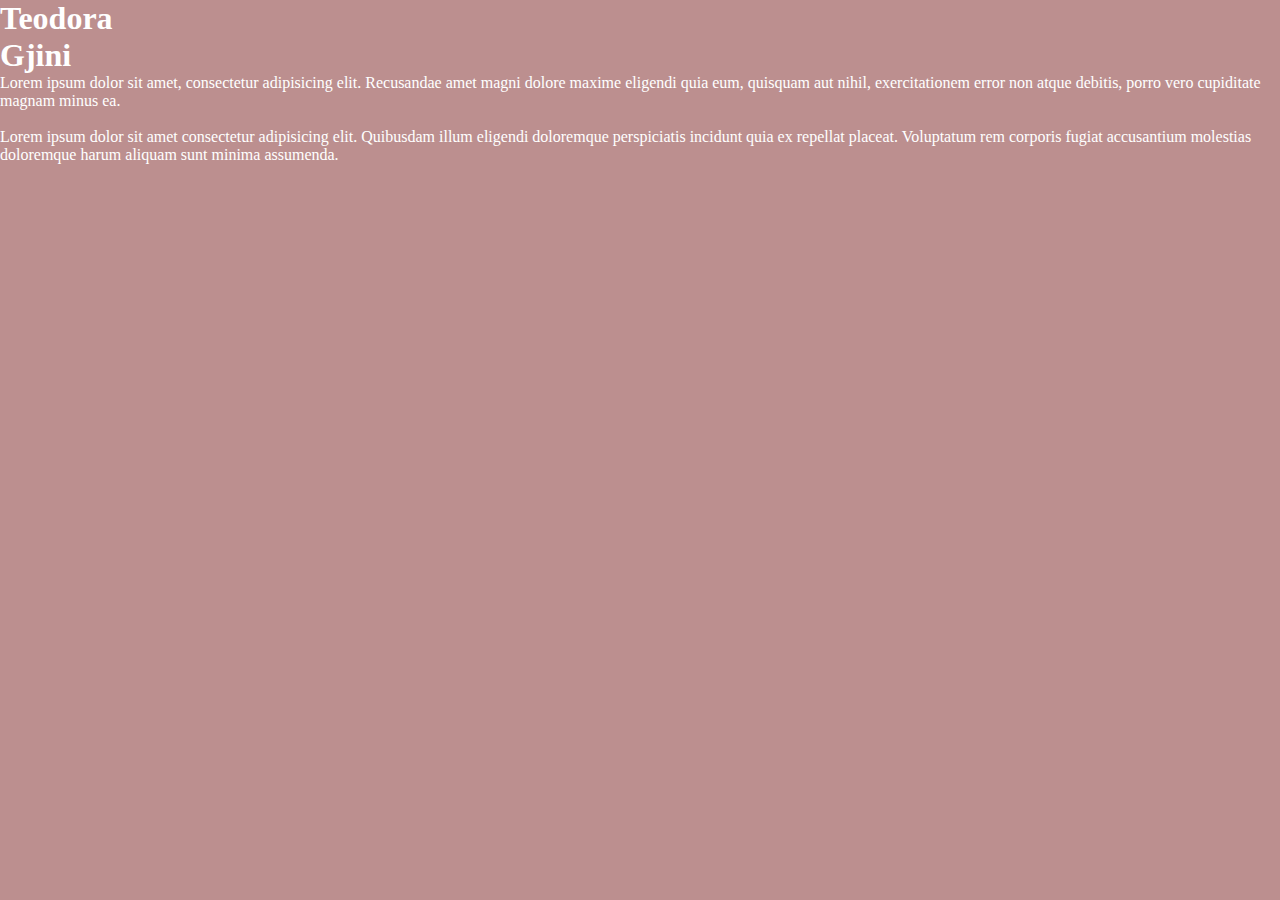
==== index.html @ d7e9e3c9 "changes" ====
<!DOCTYPE html>
<html lang="en">
<head>
    <meta charset="UTF-8">
    <meta http-equiv="X-UA-Compatible" content="IE=edge">
    <meta name="viewport" content="width=device-width, initial-scale=1.0">
    <title>Document</title>
    <link rel="stylesheet" href="style.css">

  
</head>
<body>
    <h1>Teodora </h1>
    <h1>Gjini</h1>

    <p>Lorem ipsum dolor sit amet, consectetur adipisicing elit. Recusandae amet magni dolore maxime eligendi quia eum, quisquam aut nihil, exercitationem error non atque debitis, porro vero cupiditate magnam minus ea.</p>
  
    <br>

    <p>Lorem ipsum dolor sit amet consectetur adipisicing elit. Quibusdam illum eligendi doloremque perspiciatis incidunt quia ex repellat placeat. Voluptatum rem corporis fugiat accusantium molestias doloremque harum aliquam sunt minima assumenda.</p>
</body>
</html>
---- style.css ----
*{
    margin: 0;
    padding: 0;
    box-sizing: border-box;
}

body{
    background-color:rosybrown;
    color: white;
}
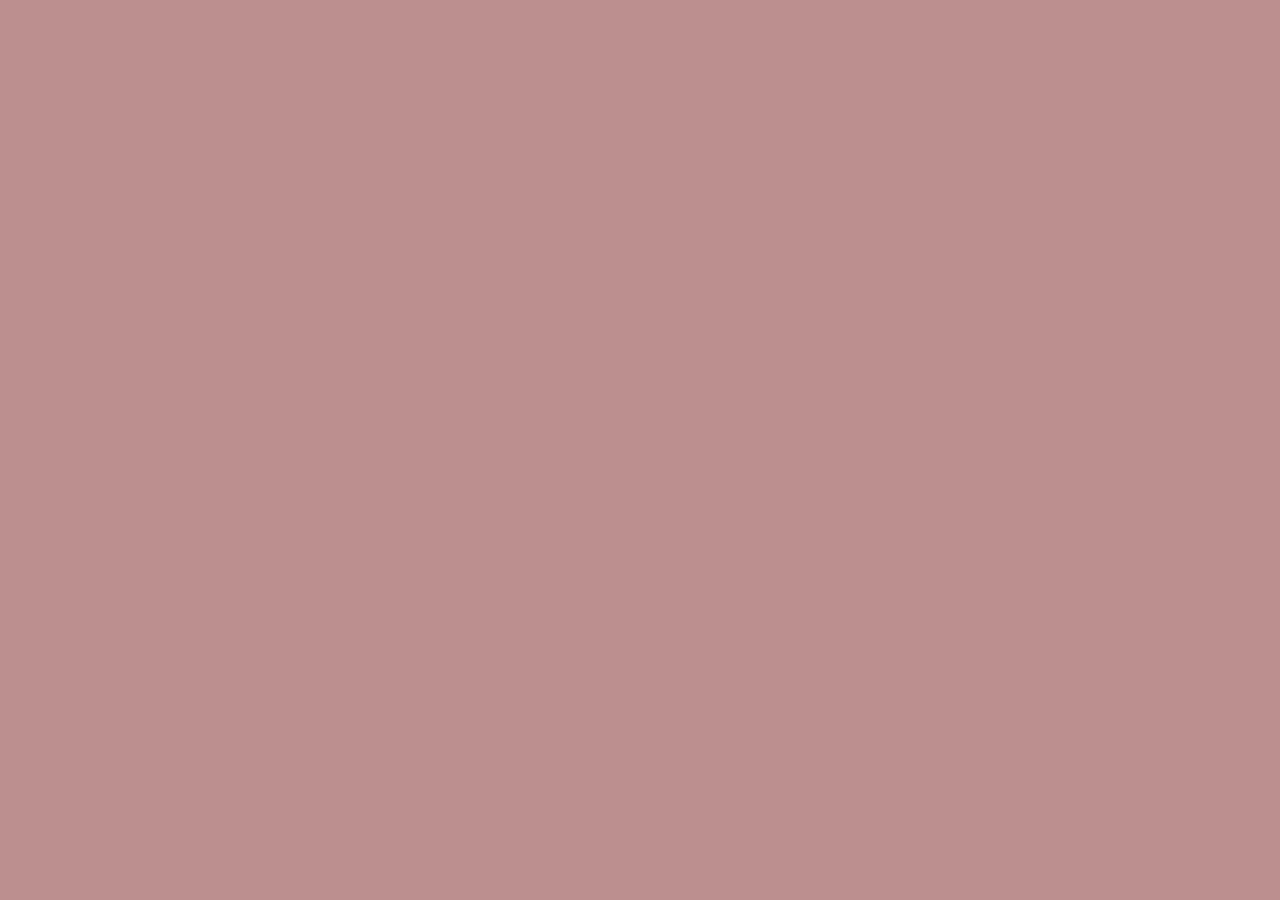
==== commit ea3e00fc: "change" ====
--- a/index.html
+++ b/index.html
@@ -10,13 +10,6 @@
   
 </head>
 <body>
-    <h1>Teodora </h1>
-    <h1>Gjini</h1>
-
-    <p>Lorem ipsum dolor sit amet, consectetur adipisicing elit. Recusandae amet magni dolore maxime eligendi quia eum, quisquam aut nihil, exercitationem error non atque debitis, porro vero cupiditate magnam minus ea.</p>
-  
-    <br>
-
-    <p>Lorem ipsum dolor sit amet consectetur adipisicing elit. Quibusdam illum eligendi doloremque perspiciatis incidunt quia ex repellat placeat. Voluptatum rem corporis fugiat accusantium molestias doloremque harum aliquam sunt minima assumenda.</p>
+    
 </body>
 </html>--- a/style.css
+++ b/style.css
@@ -6,5 +6,4 @@
 
 body{
     background-color:rosybrown;
-    color: white;
 }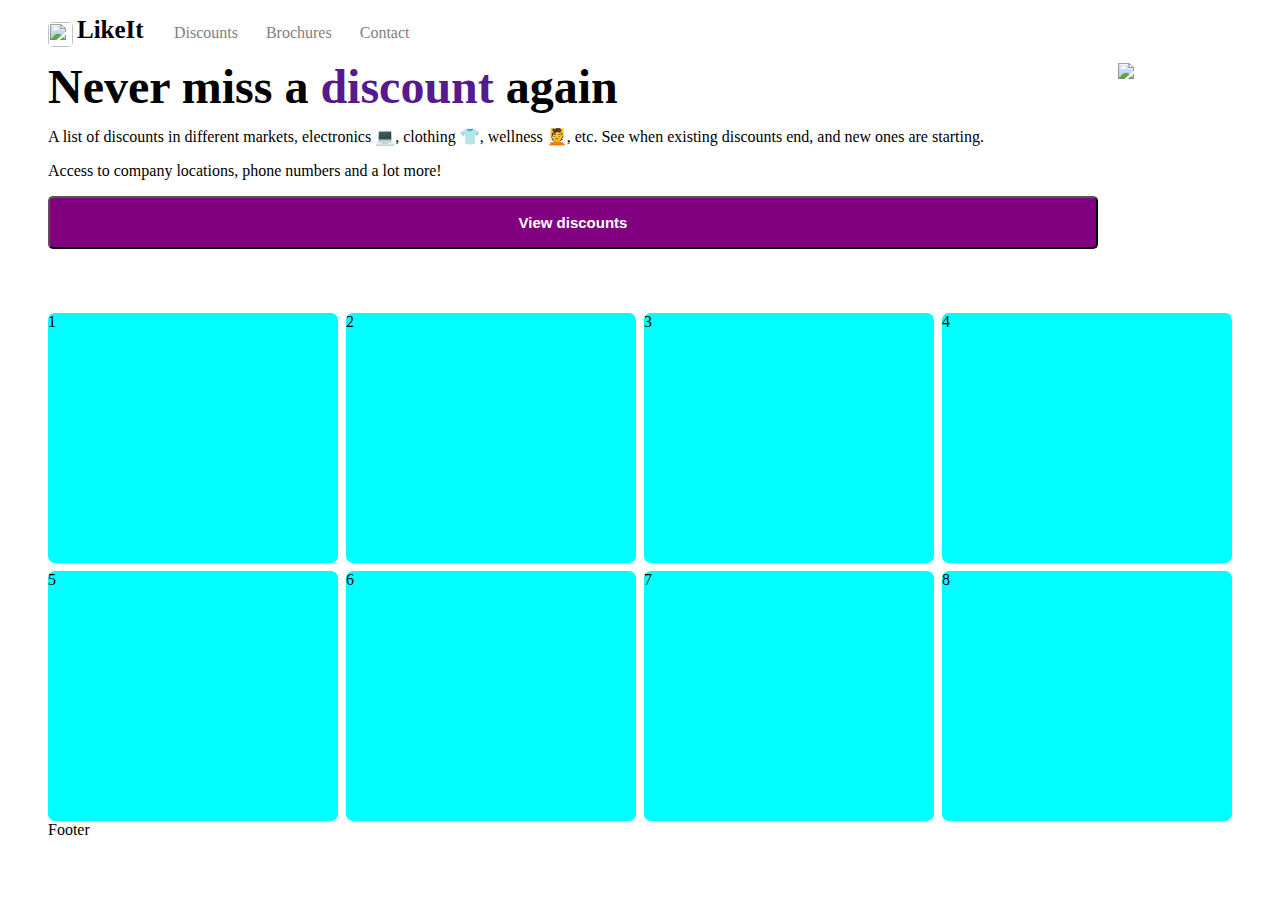
==== commit 546b654c: "changes" ====
--- a/index.html
+++ b/index.html
@@ -1,5 +1,6 @@
 <!DOCTYPE html>
 <html lang="en">
+
 <head>
     <meta charset="UTF-8">
     <meta http-equiv="X-UA-Compatible" content="IE=edge">
@@ -7,9 +8,89 @@
     <title>Document</title>
     <link rel="stylesheet" href="style.css">
 
-  
+
 </head>
+
 <body>
-    
+    <header>
+        <nav>
+            <div class="logo">
+                <img src="https://mepelqen.al/logo.png" width="40">
+
+                <span>
+                    LikeIt
+                </span>
+
+            </div>
+
+            <ul class="nav-items">
+                <li class="nav-item">
+                    <a href="">
+                        Discounts
+                    </a>
+                </li>
+
+                <li class="nav-item">
+                    <a href="">
+                        Brochures
+                    </a>
+                </li>
+
+                <li class="nav-item">
+                    <a href="">
+                        Contact
+                    </a>
+                </li>
+            </ul>
+        </nav>
+    </header>
+
+    <main>
+        <div class="main-container">
+            <div class="main-left">
+                <h1 class="title">
+                    Never miss a
+
+                    <a href="">
+                        discount
+                    </a>
+
+                    again
+                </h1>
+
+                <p>
+                    A list of discounts in different markets, electronics 💻, clothing 👕, wellness 💆, etc. See when
+                    existing discounts end, and new ones are starting.
+                </p>
+
+                <p>
+                    Access to company locations, phone numbers and a lot more!
+                </p>
+
+                <button class="main-left-button">
+                    View discounts
+                </button>
+
+            </div>
+
+            <div class="main-right">
+                <img src="https://images.unsplash.com/photo-1556011299-650a931cbfae?ixlib=rb-1.2.1&ixid=MnwxMjA3fDB8MHxwaG90by1wYWdlfHx8fGVufDB8fHx8&auto=format&fit=crop&w=2340&q=80"
+                    width="100%">
+            </div>
+        </div>
+
+        <div class="categories-container">
+            <div>1</div>
+            <div>2</div>
+            <div>3</div>
+            <div>4</div>
+            <div>5</div>
+            <div>6</div>
+            <div>7</div>
+            <div>8</div>
+        </div>
+    </main>
+    <footer>Footer</footer>
 </body>
+
 </html>--- a/style.css
+++ b/style.css
@@ -5,5 +5,99 @@
 }
 
 body{
-    background-color:rosybrown;
+    padding: 0 3rem;
+}
+.logo{
+    display: inline;
+    
+}
+
+.logo >img{
+    vertical-align: middle;
+    border-radius: 5px;
+    width: 25px;
+    height: 25px;
+}
+
+.logo span{
+    font-weight: bolder;
+    font-size: 25px;
+
+}
+
+.nav-items{
+    list-style: none;
+    display: inline;
+}
+
+nav{
+    padding: 1rem 0;
+}
+
+.nav-item{
+    display: inline;
+    
+}
+
+.nav-item a {
+    text-decoration: none;
+    color: #817e84;
+    padding-left: 1.5rem;
+
+}
+
+.nav-item a:hover{
+    color: rgb(0, 0, 0);
+    border-bottom: 1px solid;
+}
+
+.main-container{
+    display: grid;
+    grid-template-columns: auto auto;
+    gap: 20px;
+}
+
+.main-left-button{
+    padding:1rem 0;
+    width: 100%;
+    border-radius: 5px;
+    background-color: purple;
+    color: white;
+    font-weight: bolder;
+    font-size: 15px;
+
+}
+
+.main-left p{
+    margin: 1rem 0;
+}
+
+.title{
+    font-size: 3rem;
+    font-weight:900;
+    line-height: 1;
+  
+}
+
+.title a {
+    text-decoration: none;
+}
+
+.main-right{
+    margin-right: -3rem;
+}
+
+.categories-container{
+    display: grid;
+    grid-template-columns: repeat(4,auto);
+    gap: 0.5rem;
+    margin-top: 4rem;
+    
+    
+}
+
+.categories-container div{
+    background-color: aqua;
+    border-radius: 7px;
+    height: 250px;
 }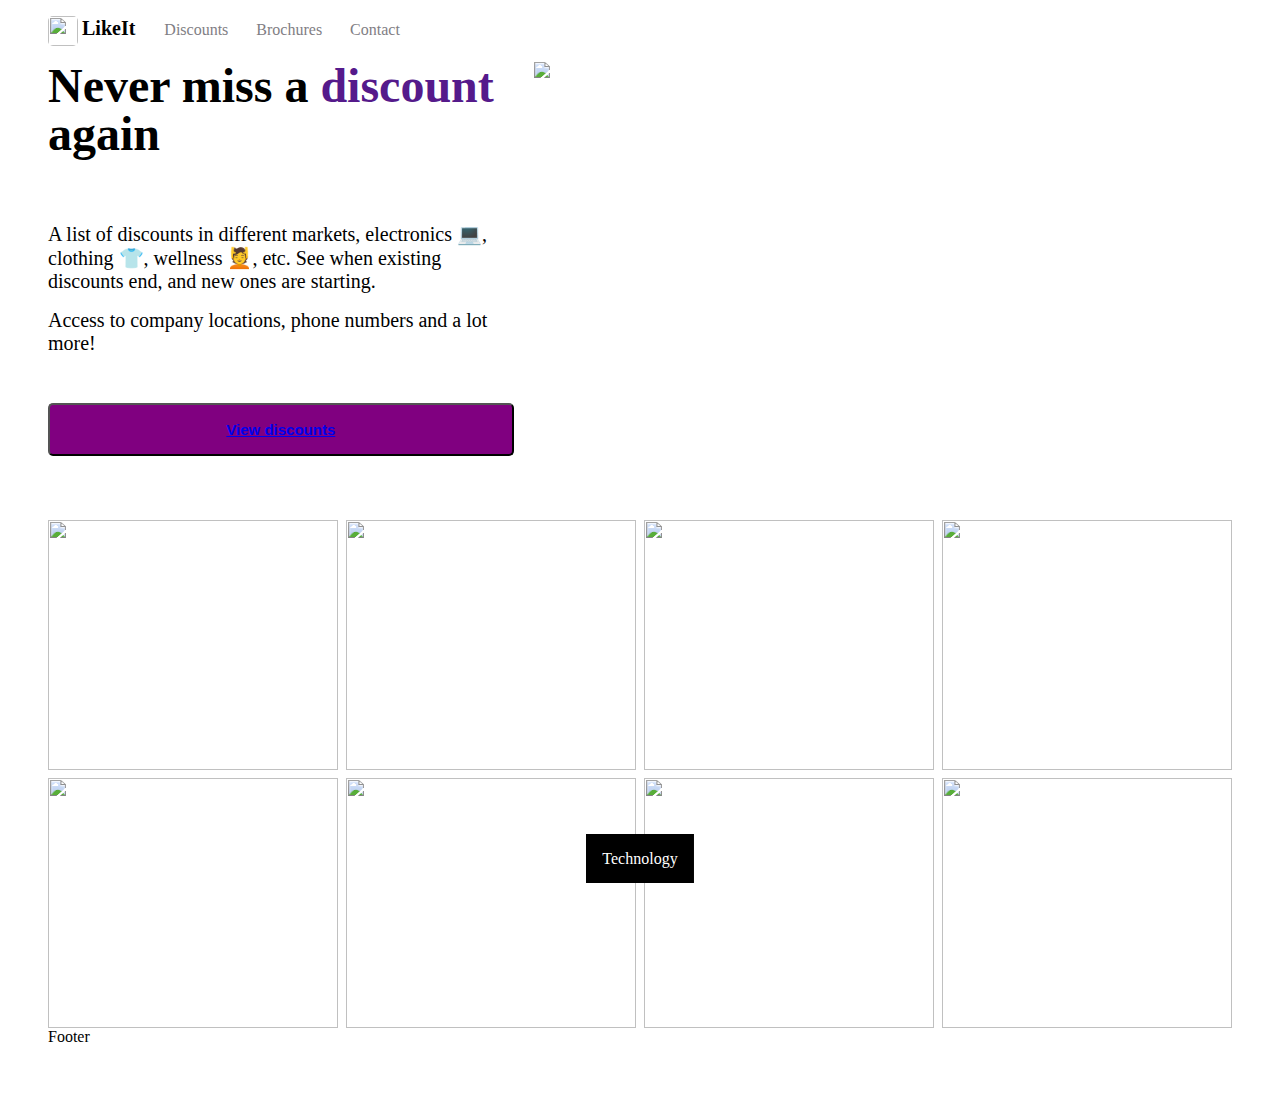
==== commit 83f10f94: "changes" ====
--- a/index.html
+++ b/index.html
@@ -14,14 +14,14 @@
 <body>
     <header>
         <nav>
-            <div class="logo">
-                <img src="https://mepelqen.al/logo.png" width="40">
+            <a href="/index.html" class="logo">
+                <img src="https://mepelqen.al/logo.png">
 
                 <span>
                     LikeIt
                 </span>
 
-            </div>
+            </a>
 
             <ul class="nav-items">
                 <li class="nav-item">
@@ -68,7 +68,9 @@
                 </p>
 
                 <button class="main-left-button">
-                    View discounts
+                    <a href="products.html">
+                        View discounts
+                    </a>
                 </button>
 
             </div>
@@ -80,16 +82,96 @@
         </div>
 
         <div class="categories-container">
-            <div>1</div>
-            <div>2</div>
-            <div>3</div>
-            <div>4</div>
-            <div>5</div>
-            <div>6</div>
-            <div>7</div>
-            <div>8</div>
+            <div>
+                <img src="https://api.mepelqen.al/storage/discount_markets/thumbnails/1nWQOLnmO2cO8PTiLBVOGJ6EixiW0Ie3e2Um46L3.jpg"
+                    width="100%" height="100%">
+
+                <div>
+                    <span class="category-item-text">
+                        Technology
+                    </span>
+                </div>
+            </div>
+
+            <div>
+                <img src="https://api.mepelqen.al/storage/discount_markets/thumbnails/1nWQOLnmO2cO8PTiLBVOGJ6EixiW0Ie3e2Um46L3.jpg"
+                    width="100%" height="100%">
+
+                <div>
+                    <span class="category-item-text">
+                        Technology
+                    </span>
+                </div>
+            </div>
+
+            <div>
+                <img src="https://api.mepelqen.al/storage/discount_markets/thumbnails/1nWQOLnmO2cO8PTiLBVOGJ6EixiW0Ie3e2Um46L3.jpg"
+                    width="100%" height="100%">
+
+                <div>
+                    <span class="category-item-text">
+                        Technology
+                    </span>
+                </div>
+            </div>
+
+            <div>
+                <img src="https://api.mepelqen.al/storage/discount_markets/thumbnails/1nWQOLnmO2cO8PTiLBVOGJ6EixiW0Ie3e2Um46L3.jpg"
+                    width="100%" height="100%">
+
+                <div>
+                    <span class="category-item-text">
+                        Technology
+                    </span>
+                </div>
+            </div>
+
+            <div>
+                <img src="https://api.mepelqen.al/storage/discount_markets/thumbnails/1nWQOLnmO2cO8PTiLBVOGJ6EixiW0Ie3e2Um46L3.jpg"
+                    width="100%" height="100%">
+
+                <div>
+                    <span class="category-item-text">
+                        Technology
+                    </span>
+                </div>
+            </div>
+
+            <div>
+                <img src="https://api.mepelqen.al/storage/discount_markets/thumbnails/1nWQOLnmO2cO8PTiLBVOGJ6EixiW0Ie3e2Um46L3.jpg"
+                    width="100%" height="100%">
+
+                <div>
+                    <span class="category-item-text">
+                        Technology
+                    </span>
+                </div>
+            </div>
+
+            <div>
+                <img src="https://api.mepelqen.al/storage/discount_markets/thumbnails/1nWQOLnmO2cO8PTiLBVOGJ6EixiW0Ie3e2Um46L3.jpg"
+                    width="100%" height="100%">
+
+                <div>
+                    <span class="category-item-text">
+                        Technology
+                    </span>
+                </div>
+            </div>
+
+            <div>
+                <img src="https://api.mepelqen.al/storage/discount_markets/thumbnails/1nWQOLnmO2cO8PTiLBVOGJ6EixiW0Ie3e2Um46L3.jpg"
+                    width="100%" height="100%">
+
+                <div>
+                    <span class="category-item-text">
+                        Technology
+                    </span>
+                </div>
+            </div>
         </div>
     </main>
+
     <footer>Footer</footer>
 </body>
 
--- a/style.css
+++ b/style.css
@@ -7,21 +7,26 @@
 body{
     padding: 0 3rem;
 }
+
+
 .logo{
     display: inline;
+    text-decoration: none;
     
 }
 
 .logo >img{
     vertical-align: middle;
     border-radius: 5px;
-    width: 25px;
-    height: 25px;
+    width: 30px;
+    height: 30px;
 }
 
 .logo span{
     font-weight: bolder;
-    font-size: 25px;
+    font-size: 20px;
+    color: black;
+    text-decoration: none;
 
 }
 
@@ -53,7 +58,7 @@
 
 .main-container{
     display: grid;
-    grid-template-columns: auto auto;
+    grid-template-columns: 2fr 3fr;
     gap: 20px;
 }
 
@@ -65,18 +70,20 @@
     color: white;
     font-weight: bolder;
     font-size: 15px;
-
+    margin-top: 2rem;
 }
 
 .main-left p{
     margin: 1rem 0;
+    font-size: 20px;
 }
 
 .title{
     font-size: 3rem;
     font-weight:900;
     line-height: 1;
-  
+
+    margin-bottom: 4rem;
 }
 
 .title a {
@@ -89,15 +96,81 @@
 
 .categories-container{
     display: grid;
-    grid-template-columns: repeat(4,auto);
     gap: 0.5rem;
     margin-top: 4rem;
-    
-    
+    grid-template-columns: repeat(1, auto);
 }
 
 .categories-container div{
-    background-color: aqua;
     border-radius: 7px;
     height: 250px;
+}
+
+.product-container{
+    display: grid;
+    grid-template-columns: repeat(1,auto);
+    gap:0.5rem;
+    margin-top: 4rem;
+    border-radius: 5px;
+}
+.product-container div{
+    border-radius: 5px;
+    height: 100%;
+    background-color: white;
+    border: 1px solid grey;
+    padding: 0 1rem 1rem 1rem;
+}
+
+.product-container div > img {
+    height: 250px;
+    border-radius: 5px;
+}
+
+
+.categories-container div > div {
+    position: absolute;
+    bottom: 50px;
+    left: 50%;
+    transform: translate(-50%, 100%);
+}
+
+.category-item-text{
+    background-color: black;
+    color: white;
+    padding: 1rem;
+}
+
+
+@media screen and (min-width:640px) {
+    .categories-container, .product-container {
+        grid-template-columns: repeat(4,auto);
+    }
+}
+
+
+.product-description{
+    list-style: none;
+    margin: 1rem 0;
+}
+
+.product-discount-text{
+    color: red;
+    text-decoration: line-through;
+}
+
+.product-price{
+    font-weight: 900;
+    font-size: 20px;
+    margin-top: 10px;
+    
+
+}
+
+.single-product-container {
+    display: grid;
+    grid-template-columns: auto auto;
+}
+
+.left-main img {
+    border: 1px solid grey;
 }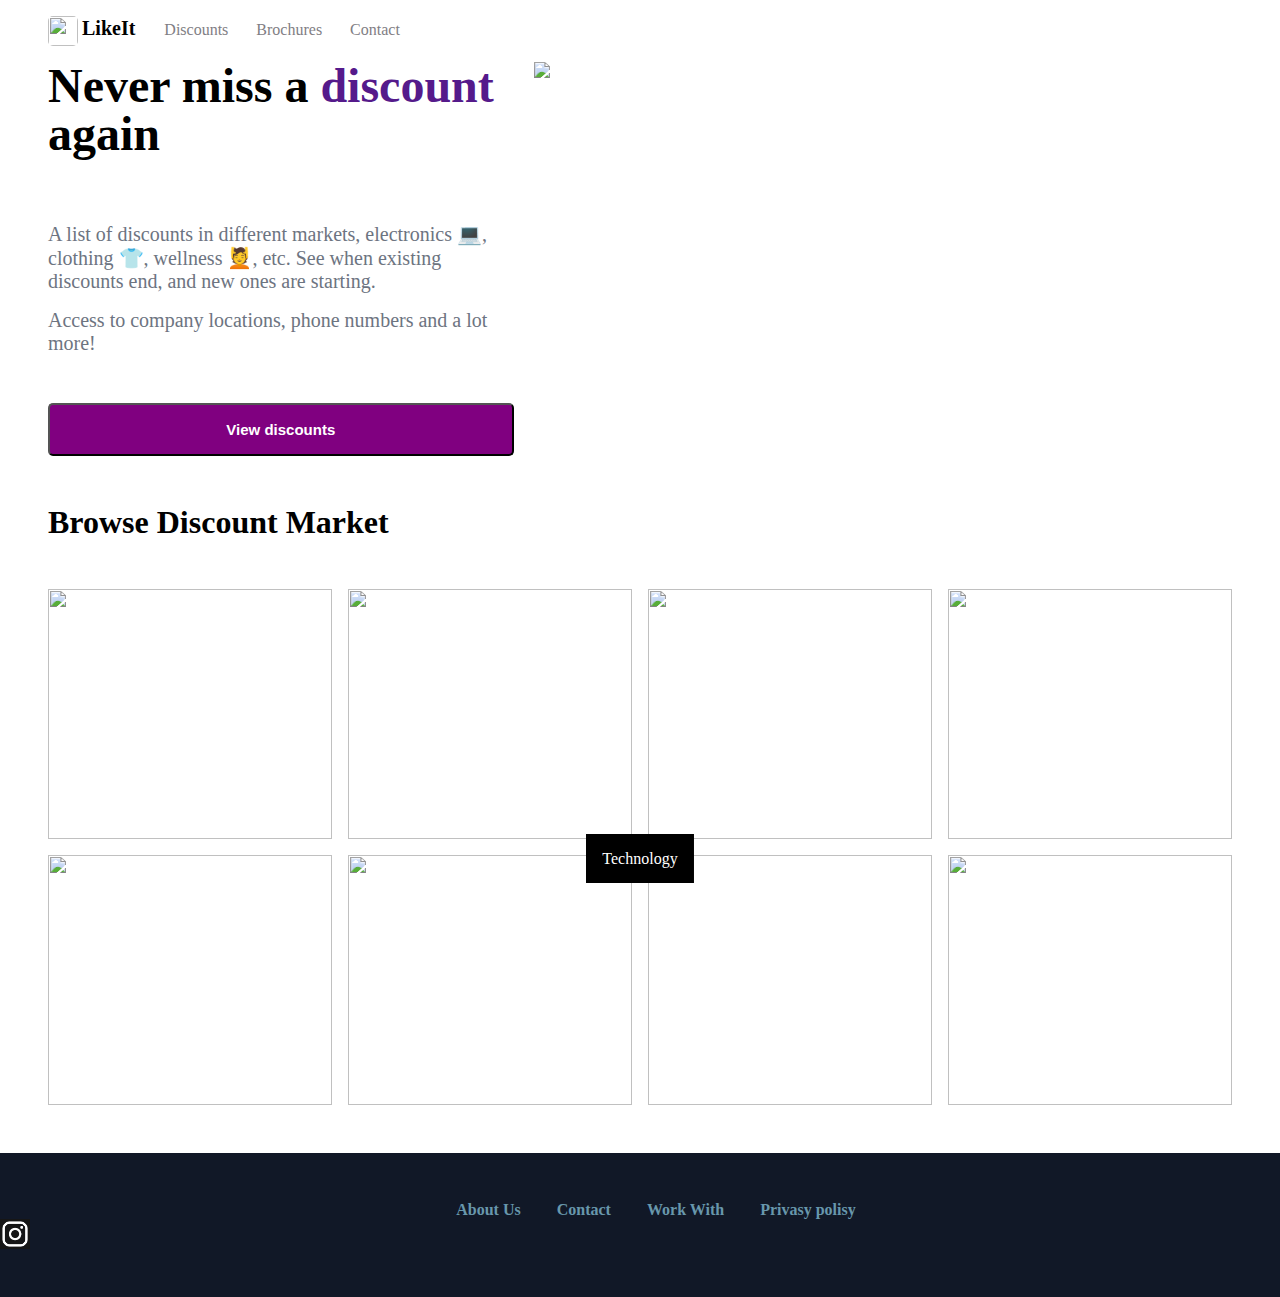
==== commit 72aba957: "changes" ====
--- a/index.html
+++ b/index.html
@@ -9,6 +9,7 @@
     <link rel="stylesheet" href="style.css">
 
 
+
 </head>
 
 <body>
@@ -81,86 +82,89 @@
             </div>
         </div>
 
+          <h1>Browse Discount Market</h1>
+
         <div class="categories-container">
-            <div>
-                <img src="https://api.mepelqen.al/storage/discount_markets/thumbnails/1nWQOLnmO2cO8PTiLBVOGJ6EixiW0Ie3e2Um46L3.jpg"
-                    width="100%" height="100%">
-
-                <div>
-                    <span class="category-item-text">
-                        Technology
-                    </span>
-                </div>
-            </div>
-
-            <div>
-                <img src="https://api.mepelqen.al/storage/discount_markets/thumbnails/1nWQOLnmO2cO8PTiLBVOGJ6EixiW0Ie3e2Um46L3.jpg"
-                    width="100%" height="100%">
-
-                <div>
-                    <span class="category-item-text">
-                        Technology
-                    </span>
-                </div>
-            </div>
-
-            <div>
-                <img src="https://api.mepelqen.al/storage/discount_markets/thumbnails/1nWQOLnmO2cO8PTiLBVOGJ6EixiW0Ie3e2Um46L3.jpg"
-                    width="100%" height="100%">
-
-                <div>
-                    <span class="category-item-text">
-                        Technology
-                    </span>
-                </div>
-            </div>
-
-            <div>
-                <img src="https://api.mepelqen.al/storage/discount_markets/thumbnails/1nWQOLnmO2cO8PTiLBVOGJ6EixiW0Ie3e2Um46L3.jpg"
-                    width="100%" height="100%">
-
-                <div>
-                    <span class="category-item-text">
-                        Technology
-                    </span>
-                </div>
-            </div>
-
-            <div>
-                <img src="https://api.mepelqen.al/storage/discount_markets/thumbnails/1nWQOLnmO2cO8PTiLBVOGJ6EixiW0Ie3e2Um46L3.jpg"
-                    width="100%" height="100%">
-
-                <div>
-                    <span class="category-item-text">
-                        Technology
-                    </span>
-                </div>
-            </div>
-
-            <div>
-                <img src="https://api.mepelqen.al/storage/discount_markets/thumbnails/1nWQOLnmO2cO8PTiLBVOGJ6EixiW0Ie3e2Um46L3.jpg"
-                    width="100%" height="100%">
-
-                <div>
-                    <span class="category-item-text">
-                        Technology
-                    </span>
-                </div>
-            </div>
-
-            <div>
-                <img src="https://api.mepelqen.al/storage/discount_markets/thumbnails/1nWQOLnmO2cO8PTiLBVOGJ6EixiW0Ie3e2Um46L3.jpg"
-                    width="100%" height="100%">
-
-                <div>
-                    <span class="category-item-text">
-                        Technology
-                    </span>
-                </div>
-            </div>
-
-            <div>
-                <img src="https://api.mepelqen.al/storage/discount_markets/thumbnails/1nWQOLnmO2cO8PTiLBVOGJ6EixiW0Ie3e2Um46L3.jpg"
+
+            <div>
+                <img src="https://blog.sribu.com/wp-content/uploads/2020/03/teknolo.png"
+                    width="100%" height="100%">
+
+                <div>
+                    <span class="category-item-text">
+                        Technology
+                    </span>
+                </div>
+            </div>
+
+            <div>
+                <img src="https://img.freepik.com/free-vector/shooping-bag-with-sale-tag_24911-70325.jpg?w=2000"
+                width="100%" height="100%">
+
+                <div>
+                    <span class="category-item-text">
+                        Technology
+                    </span>
+                </div>
+            </div>
+
+            <div>
+                <img src="https://imageio.forbes.com/specials-images/imageserve/6123b033133106144df23946/0x0.jpg?format=jpg&width=1200" 
+                    width="100%" height="100%">
+
+                <div>
+                    <span class="category-item-text">
+                        Technology
+                    </span>
+                </div>
+            </div>
+
+            <div>
+                <img src="https://www.emerce.nl/content/uploads/2019/08/beauty-Shutter.jpg"
+                    width="100%" height="100%">
+
+                <div>
+                    <span class="category-item-text">
+                        Technology
+                    </span>
+                </div>
+            </div>
+
+            <div>
+                <img src="https://securecdn.pymnts.com/wp-content/uploads/2020/10/toys-spending-pandemic-Mattel.jpg"
+                    width="100%" height="100%">
+
+                <div>
+                    <span class="category-item-text">
+                        Technology
+                    </span>
+                </div>
+            </div>
+
+            <div>
+                <img src="https://menafn.com/updates/pr/2022-01/17/pr_10652_39df209d_image_story.png"
+                    width="100%" height="100%">
+
+                <div>
+                    <span class="category-item-text">
+                        Technology
+                    </span>
+                </div>
+            </div>
+
+            <div>
+                <img src="https://shapelessblog.files.wordpress.com/2017/04/20160115-things-never-to-but-at-supermarket.jpg"
+                    width="100%" height="100%">
+
+                <div>
+                    <span class="category-item-text">
+                        Technology
+                    </span>
+                </div>
+            </div>
+
+            <div>
+                <img src="https://friendlystock.com/wp-content/uploads/2021/03/0-home-appliances-cartoon-clipart.jpg"
                     width="100%" height="100%">
 
                 <div>
@@ -172,7 +176,37 @@
         </div>
     </main>
 
-    <footer>Footer</footer>
+    <footer>
+
+        <div class="footer-container">
+
+            <ul class="footer-items">
+                <li class="footer-item">
+                    About Us
+                </li>
+
+                <li class="footer-item">
+                    Contact
+                </li>
+
+                <li class="footer-item">
+                    Work With
+                </li>
+
+                <li class="footer-item">
+                    Privasy polisy
+                </li>
+
+            </ul>
+
+            <img src="[data-uri]"
+             width="30">
+
+
+
+        </div>
+
+    </footer>
 </body>
 
 </html>--- a/style.css
+++ b/style.css
@@ -71,11 +71,23 @@
     font-weight: bolder;
     font-size: 15px;
     margin-top: 2rem;
+    margin-bottom: 3rem;
+}
+
+.main-left-button:hover{
+    background-color: royalblue;
+    color: white;
+}
+
+.main-left-button a {
+    text-decoration: none;
+    color: white;
 }
 
 .main-left p{
     margin: 1rem 0;
     font-size: 20px;
+    color: #6d7481;
 }
 
 .title{
@@ -94,17 +106,20 @@
     margin-right: -3rem;
 }
 
+
+
 .categories-container{
     display: grid;
-    gap: 0.5rem;
-    margin-top: 4rem;
+    gap: 1rem;
+    margin-top: 3rem;
     grid-template-columns: repeat(1, auto);
 }
 
 .categories-container div{
-    border-radius: 7px;
+    border-radius: 20px;
     height: 250px;
 }
+
 
 .product-container{
     display: grid;
@@ -140,6 +155,30 @@
     padding: 1rem;
 }
 
+footer{
+    background-color:#111827;
+     color:#6897ac;
+    text-align: center;
+    padding: 3rem 0;
+    margin: 0 -3rem;
+    margin-top: 3rem;
+}
+
+.footer-items{
+    list-style: none;
+    display: inline;
+}
+
+.footer-item{
+    display: inline;
+    padding-left: 2rem;
+    font-weight: bolder;
+}
+
+.footer-container >img{
+    display: block;
+    justify-content: center;
+}
 
 @media screen and (min-width:640px) {
     .categories-container, .product-container {
@@ -173,4 +212,6 @@
 
 .left-main img {
     border: 1px solid grey;
-}+}
+ 
+
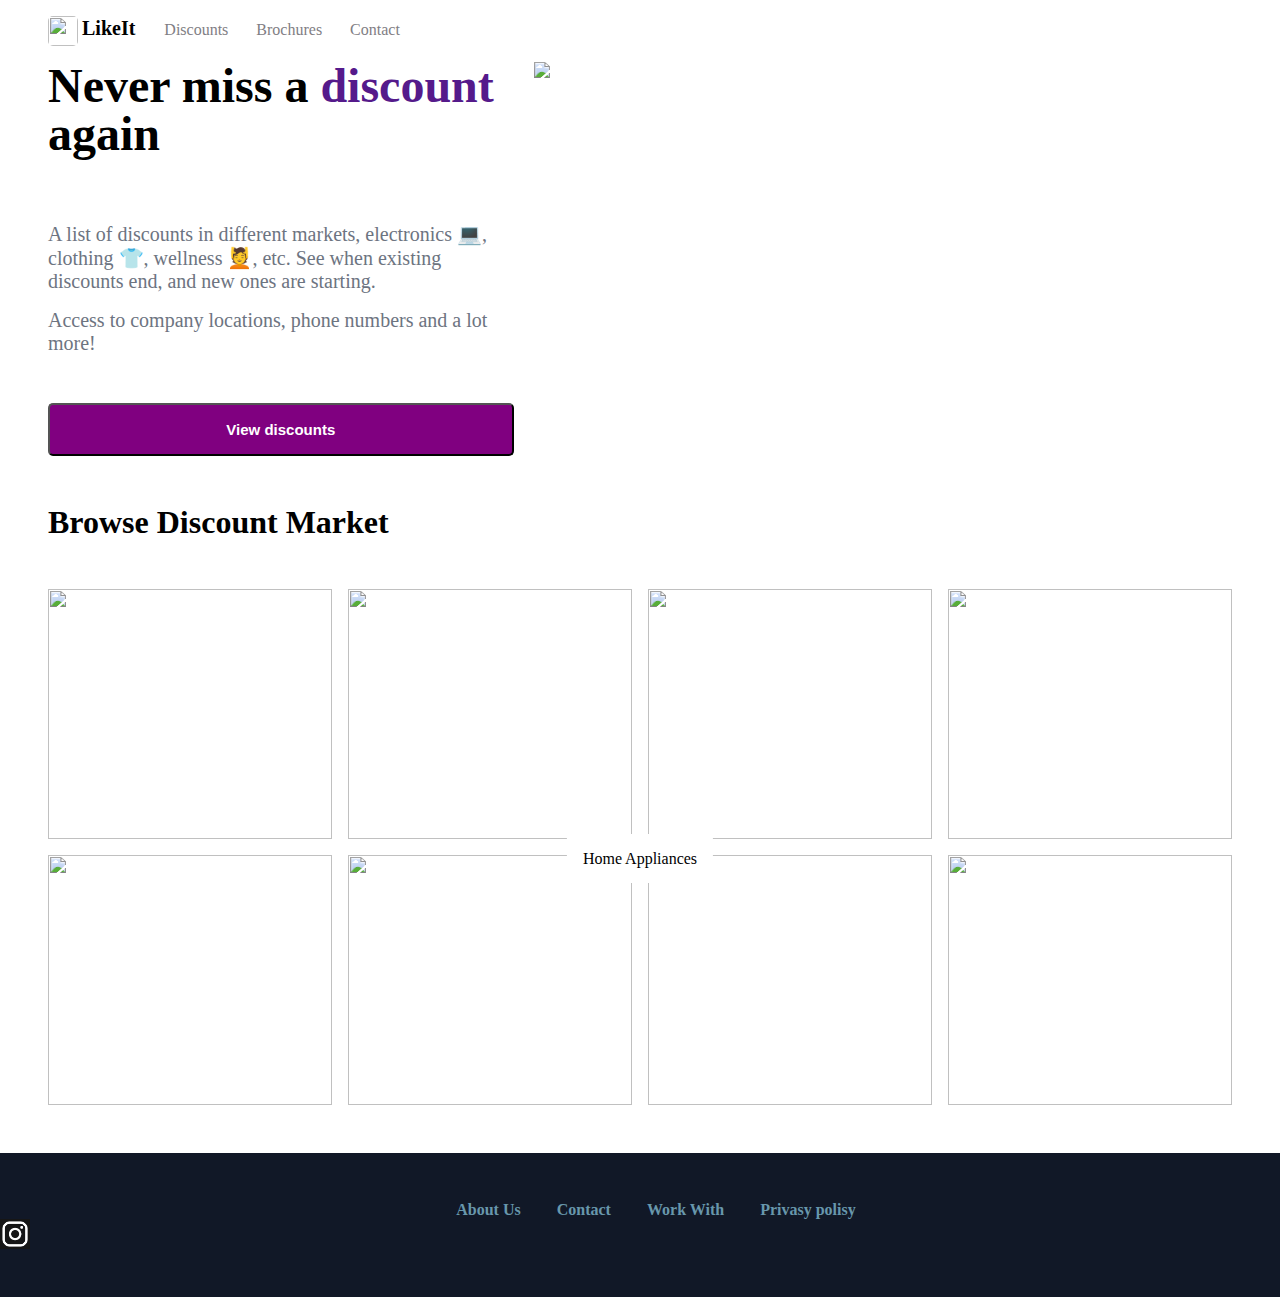
==== commit 40e923b5: "changes" ====
--- a/index.html
+++ b/index.html
@@ -103,7 +103,7 @@
 
                 <div>
                     <span class="category-item-text">
-                        Technology
+                        Fashion
                     </span>
                 </div>
             </div>
@@ -114,7 +114,7 @@
 
                 <div>
                     <span class="category-item-text">
-                        Technology
+                        Home Decor
                     </span>
                 </div>
             </div>
@@ -125,7 +125,7 @@
 
                 <div>
                     <span class="category-item-text">
-                        Technology
+                        Beauty
                     </span>
                 </div>
             </div>
@@ -136,7 +136,7 @@
 
                 <div>
                     <span class="category-item-text">
-                        Technology
+                        Toys
                     </span>
                 </div>
             </div>
@@ -147,7 +147,7 @@
 
                 <div>
                     <span class="category-item-text">
-                        Technology
+                        Health
                     </span>
                 </div>
             </div>
@@ -158,7 +158,7 @@
 
                 <div>
                     <span class="category-item-text">
-                        Technology
+                        Other
                     </span>
                 </div>
             </div>
@@ -169,7 +169,7 @@
 
                 <div>
                     <span class="category-item-text">
-                        Technology
+                        Home Appliances
                     </span>
                 </div>
             </div>
--- a/style.css
+++ b/style.css
@@ -120,10 +120,14 @@
     height: 250px;
 }
 
+.categories-container div:hover{
+  transform: scale(1.10);
+}
+
 
 .product-container{
     display: grid;
-    grid-template-columns: repeat(1,auto);
+    grid-template-columns: repeat(4,fr);
     gap:0.5rem;
     margin-top: 4rem;
     border-radius: 5px;
@@ -132,8 +136,13 @@
     border-radius: 5px;
     height: 100%;
     background-color: white;
-    border: 1px solid grey;
+    border: 1px solid rgb(234, 232, 232);
     padding: 0 1rem 1rem 1rem;
+}
+
+.product-container div:hover{
+    transform: scale(1.10);
+
 }
 
 .product-container div > img {
@@ -150,8 +159,8 @@
 }
 
 .category-item-text{
-    background-color: black;
-    color: white;
+    background-color: white;
+    color: black;
     padding: 1rem;
 }
 
@@ -191,6 +200,10 @@
     list-style: none;
     margin: 1rem 0;
 }
+.product-title a {
+    text-decoration: none;
+    color: black;
+}
 
 .product-discount-text{
     color: red;
@@ -211,7 +224,42 @@
 }
 
 .left-main img {
-    border: 1px solid grey;
+    border: 1px solid rgb(247, 243, 243);
 }
  
-
+.products{
+    background-color:#f3f4f6;
+}
+
+.right-main{
+    margin-left: 2rem;
+}
+
+.right-main p{
+    margin: 0.7rem;
+    font-weight: bolder;
+    font-size: 1.5rem;
+}
+
+.right-main span{
+    color: #767d89;
+    font-size: 1.2rem;
+}
+
+.single-button{
+    padding:1rem 0;
+    width: 30%;
+    border-radius: 5px;
+    background-color: rgb(148, 16, 148);
+    color: white;
+    font-weight: bolder;
+    font-size: 15px;
+    margin-top: 3rem;
+    margin-bottom: 3rem;
+
+}
+
+.single-button span{
+    align-items: center;
+    padding-left: 10px;
+}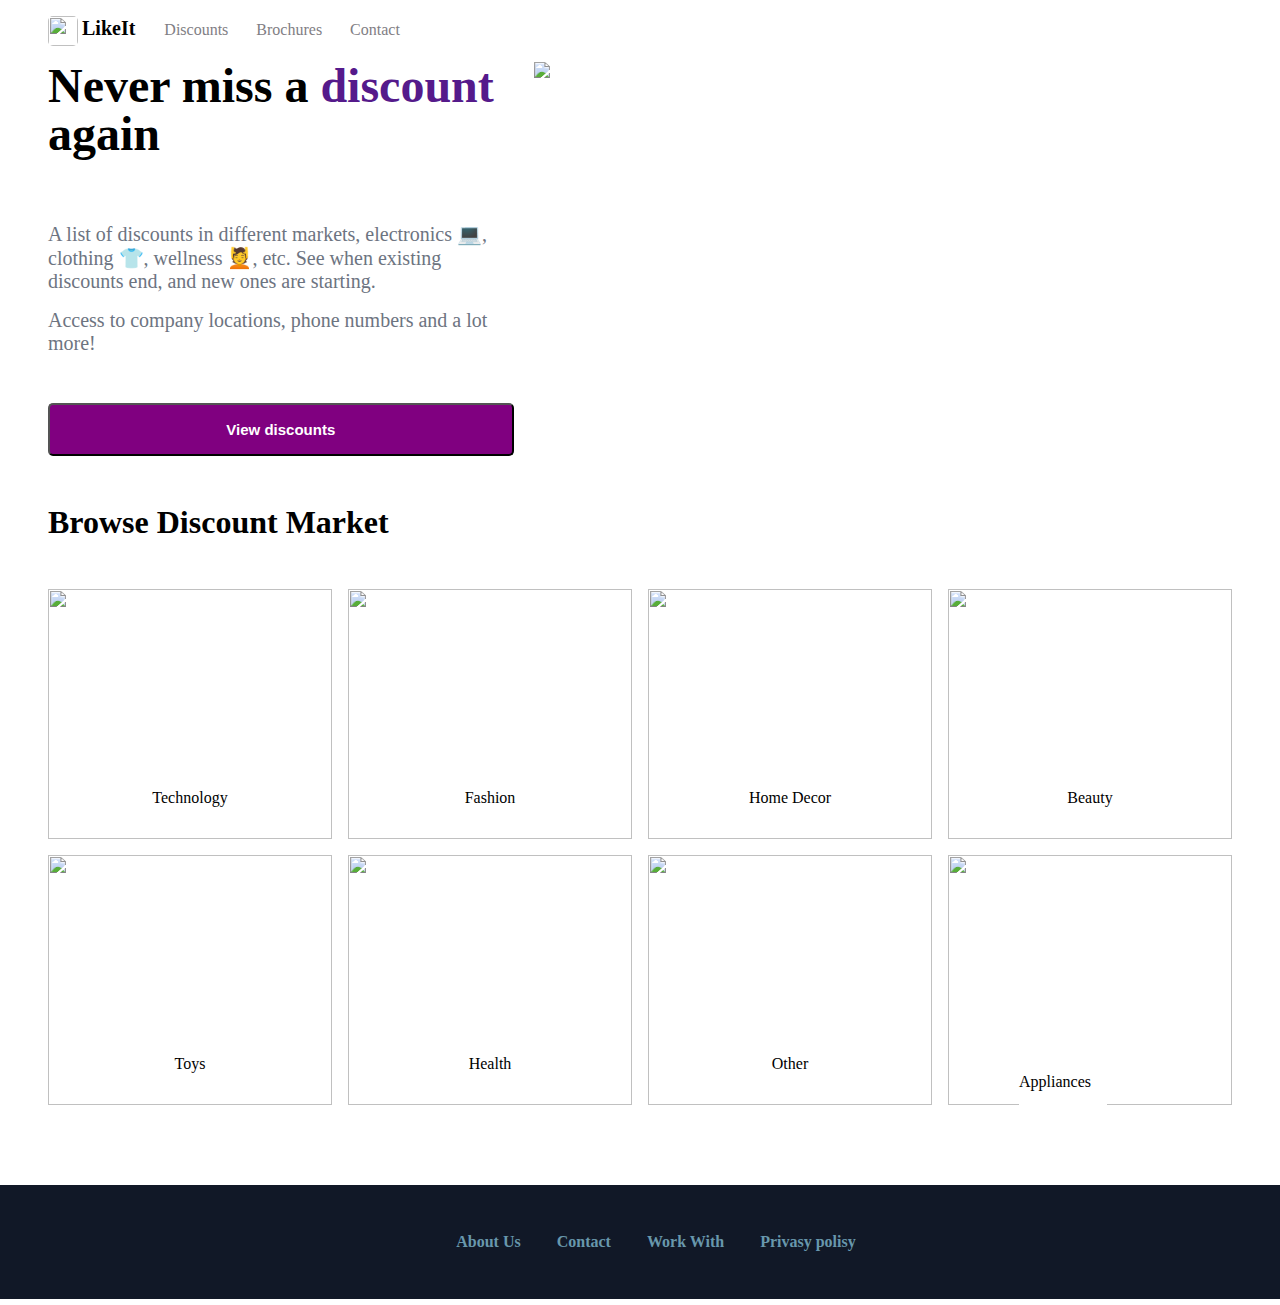
==== commit 9d576bc0: "changes" ====
--- a/index.html
+++ b/index.html
@@ -16,7 +16,7 @@
     <header>
         <nav>
             <a href="/index.html" class="logo">
-                <img src="https://mepelqen.al/logo.png">
+                <img src="https://staging.mepelqen.al/logo.png">
 
                 <span>
                     LikeIt
@@ -86,7 +86,7 @@
 
         <div class="categories-container">
 
-            <div>
+            <div class="category">
                 <img src="https://blog.sribu.com/wp-content/uploads/2020/03/teknolo.png"
                     width="100%" height="100%">
 
@@ -97,7 +97,7 @@
                 </div>
             </div>
 
-            <div>
+            <div class="category">
                 <img src="https://img.freepik.com/free-vector/shooping-bag-with-sale-tag_24911-70325.jpg?w=2000"
                 width="100%" height="100%">
 
@@ -108,7 +108,7 @@
                 </div>
             </div>
 
-            <div>
+            <div class="category">
                 <img src="https://imageio.forbes.com/specials-images/imageserve/6123b033133106144df23946/0x0.jpg?format=jpg&width=1200" 
                     width="100%" height="100%">
 
@@ -119,7 +119,7 @@
                 </div>
             </div>
 
-            <div>
+            <div class="category">
                 <img src="https://www.emerce.nl/content/uploads/2019/08/beauty-Shutter.jpg"
                     width="100%" height="100%">
 
@@ -130,7 +130,7 @@
                 </div>
             </div>
 
-            <div>
+            <div class="category">
                 <img src="https://securecdn.pymnts.com/wp-content/uploads/2020/10/toys-spending-pandemic-Mattel.jpg"
                     width="100%" height="100%">
 
@@ -141,7 +141,7 @@
                 </div>
             </div>
 
-            <div>
+            <div class="category">
                 <img src="https://menafn.com/updates/pr/2022-01/17/pr_10652_39df209d_image_story.png"
                     width="100%" height="100%">
 
@@ -152,7 +152,7 @@
                 </div>
             </div>
 
-            <div>
+            <div class="category">
                 <img src="https://shapelessblog.files.wordpress.com/2017/04/20160115-things-never-to-but-at-supermarket.jpg"
                     width="100%" height="100%">
 
@@ -163,7 +163,7 @@
                 </div>
             </div>
 
-            <div>
+            <div class="category">
                 <img src="https://friendlystock.com/wp-content/uploads/2021/03/0-home-appliances-cartoon-clipart.jpg"
                     width="100%" height="100%">
 
@@ -199,11 +199,6 @@
 
             </ul>
 
-            <img src="[data-uri]"
-             width="30">
-
-
-
         </div>
 
     </footer>
--- a/style.css
+++ b/style.css
@@ -58,9 +58,10 @@
 
 .main-container{
     display: grid;
-    grid-template-columns: 2fr 3fr;
+    grid-template-columns: (auto-fit,2fr);
     gap: 20px;
 }
+
 
 .main-left-button{
     padding:1rem 0;
@@ -127,7 +128,7 @@
 
 .product-container{
     display: grid;
-    grid-template-columns: repeat(4,fr);
+    grid-template-columns: repeat(1,fr);
     gap:0.5rem;
     margin-top: 4rem;
     border-radius: 5px;
@@ -150,6 +151,9 @@
     border-radius: 5px;
 }
 
+.category{
+    position: relative;
+}
 
 .categories-container div > div {
     position: absolute;
@@ -170,7 +174,12 @@
     text-align: center;
     padding: 3rem 0;
     margin: 0 -3rem;
-    margin-top: 3rem;
+    margin-top: 5rem;
+}
+
+.footer-container{
+    display: grid;
+    grid-template-columns: auto;
 }
 
 .footer-items{
@@ -189,11 +198,24 @@
     justify-content: center;
 }
 
-@media screen and (min-width:640px) {
+@media screen and (min-width:800px) {
     .categories-container, .product-container {
         grid-template-columns: repeat(4,auto);
     }
 }
+
+@media screen and (min-width:800px) {
+   .single-product-container{
+       grid-template-columns: auto auto;
+   }
+}
+
+@media screen and (min-width:800px){
+    .main-container{
+        grid-template-columns:2fr 3fr;
+    }
+}
+
 
 
 .product-description{
@@ -220,11 +242,15 @@
 
 .single-product-container {
     display: grid;
-    grid-template-columns: auto auto;
+    grid-template-columns:(auto-fit,auto);
+    border: 1px solid rgb(238, 238, 238);
+    margin-top: 1rem;
 }
 
 .left-main img {
-    border: 1px solid rgb(247, 243, 243);
+    /* border: 1px solid rgb(247, 243, 243); */
+    margin-top: 1rem;
+    margin-left: 1rem;
 }
  
 .products{
@@ -233,6 +259,7 @@
 
 .right-main{
     margin-left: 2rem;
+    margin-top: 1rem;
 }
 
 .right-main p{
@@ -246,6 +273,14 @@
     font-size: 1.2rem;
 }
 
+.right-main ul li{
+    list-style: none;
+    padding: 1rem;
+    font-weight: bolder;
+    font-size: 1rem;
+    color: #767d89;
+}
+
 .single-button{
     padding:1rem 0;
     width: 30%;
@@ -262,4 +297,5 @@
 .single-button span{
     align-items: center;
     padding-left: 10px;
-}+}
+
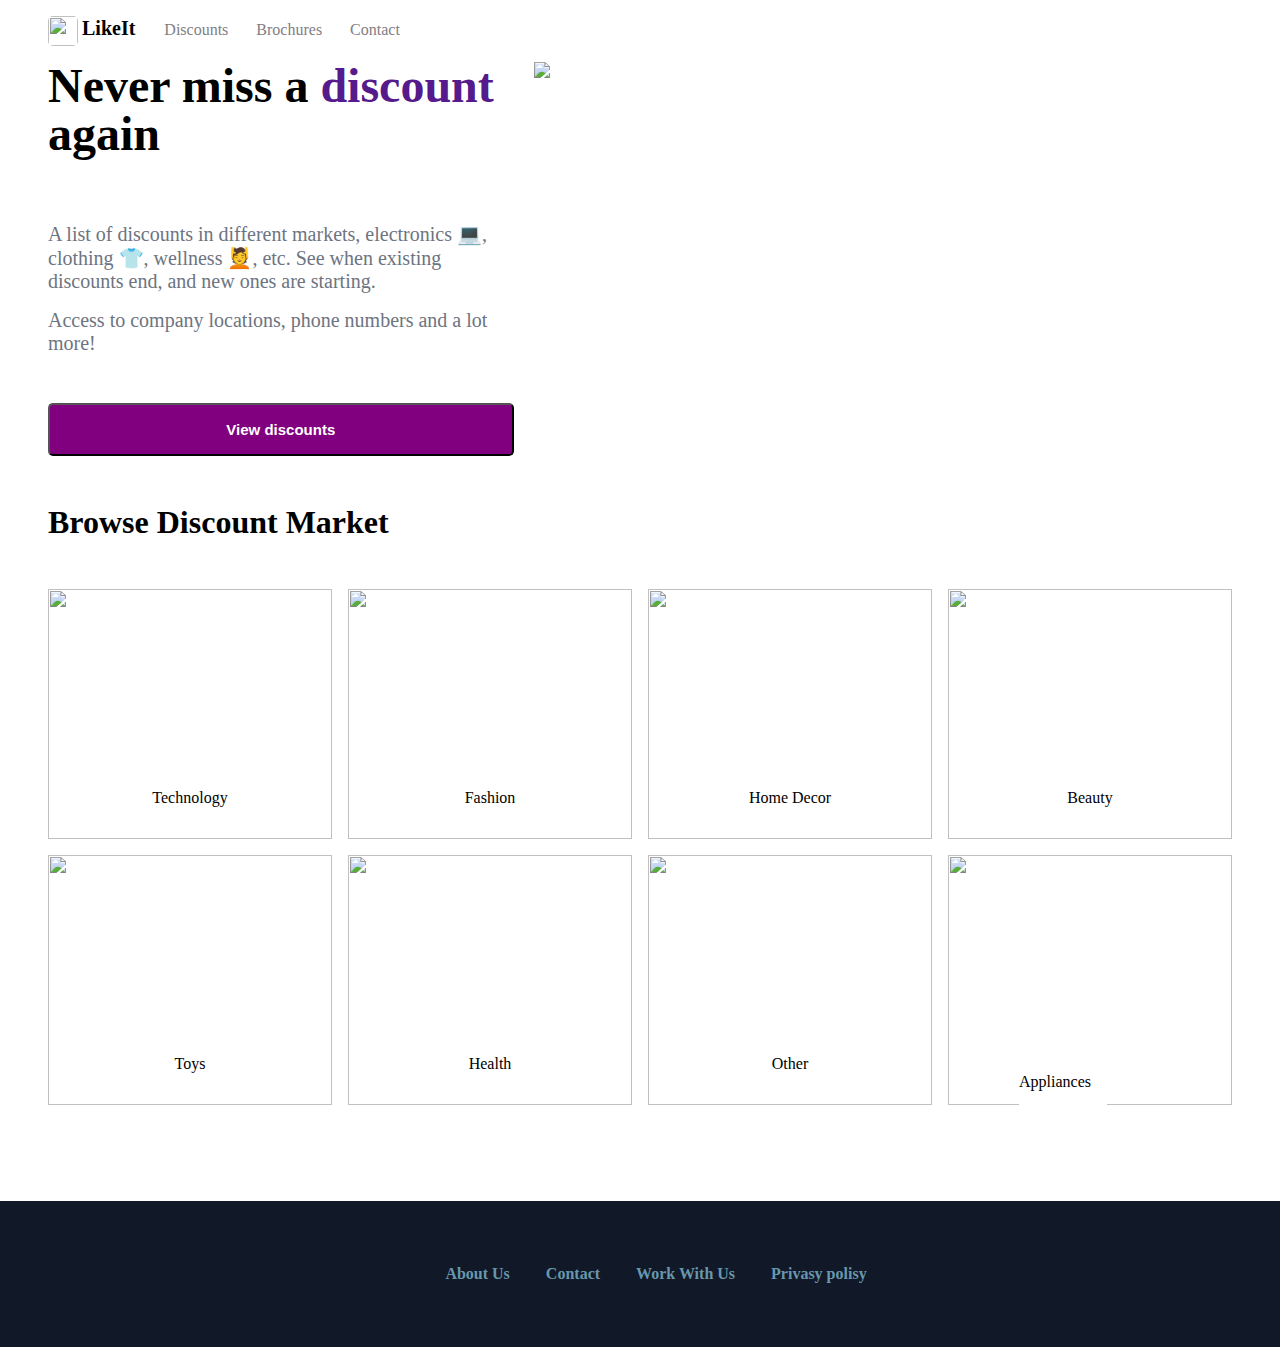
==== commit 838c201c: "changes" ====
--- a/index.html
+++ b/index.html
@@ -190,7 +190,7 @@
                 </li>
 
                 <li class="footer-item">
-                    Work With
+                    Work With Us
                 </li>
 
                 <li class="footer-item">
--- a/style.css
+++ b/style.css
@@ -40,7 +40,7 @@
 }
 
 .nav-item{
-    display: inline;
+    display: none;
     
 }
 
@@ -128,7 +128,7 @@
 
 .product-container{
     display: grid;
-    grid-template-columns: repeat(1,fr);
+    grid-template-columns: repeat(1, auto);
     gap:0.5rem;
     margin-top: 4rem;
     border-radius: 5px;
@@ -172,9 +172,9 @@
     background-color:#111827;
      color:#6897ac;
     text-align: center;
-    padding: 3rem 0;
+    padding: 4rem 0;
     margin: 0 -3rem;
-    margin-top: 5rem;
+    margin-top: 6rem;
 }
 
 .footer-container{
@@ -188,7 +188,7 @@
 }
 
 .footer-item{
-    display: inline;
+    display: block;
     padding-left: 2rem;
     font-weight: bolder;
 }
@@ -243,7 +243,7 @@
 .single-product-container {
     display: grid;
     grid-template-columns:(auto-fit,auto);
-    border: 1px solid rgb(238, 238, 238);
+    /* border: 1px solid rgb(238, 238, 238); */
     margin-top: 1rem;
 }
 
@@ -299,3 +299,12 @@
     padding-left: 10px;
 }
 
+@media screen and (min-width:800px){
+    .nav-item  {
+        display: inline;
+    }
+
+    .footer-item{
+        display: inline;
+    }
+}